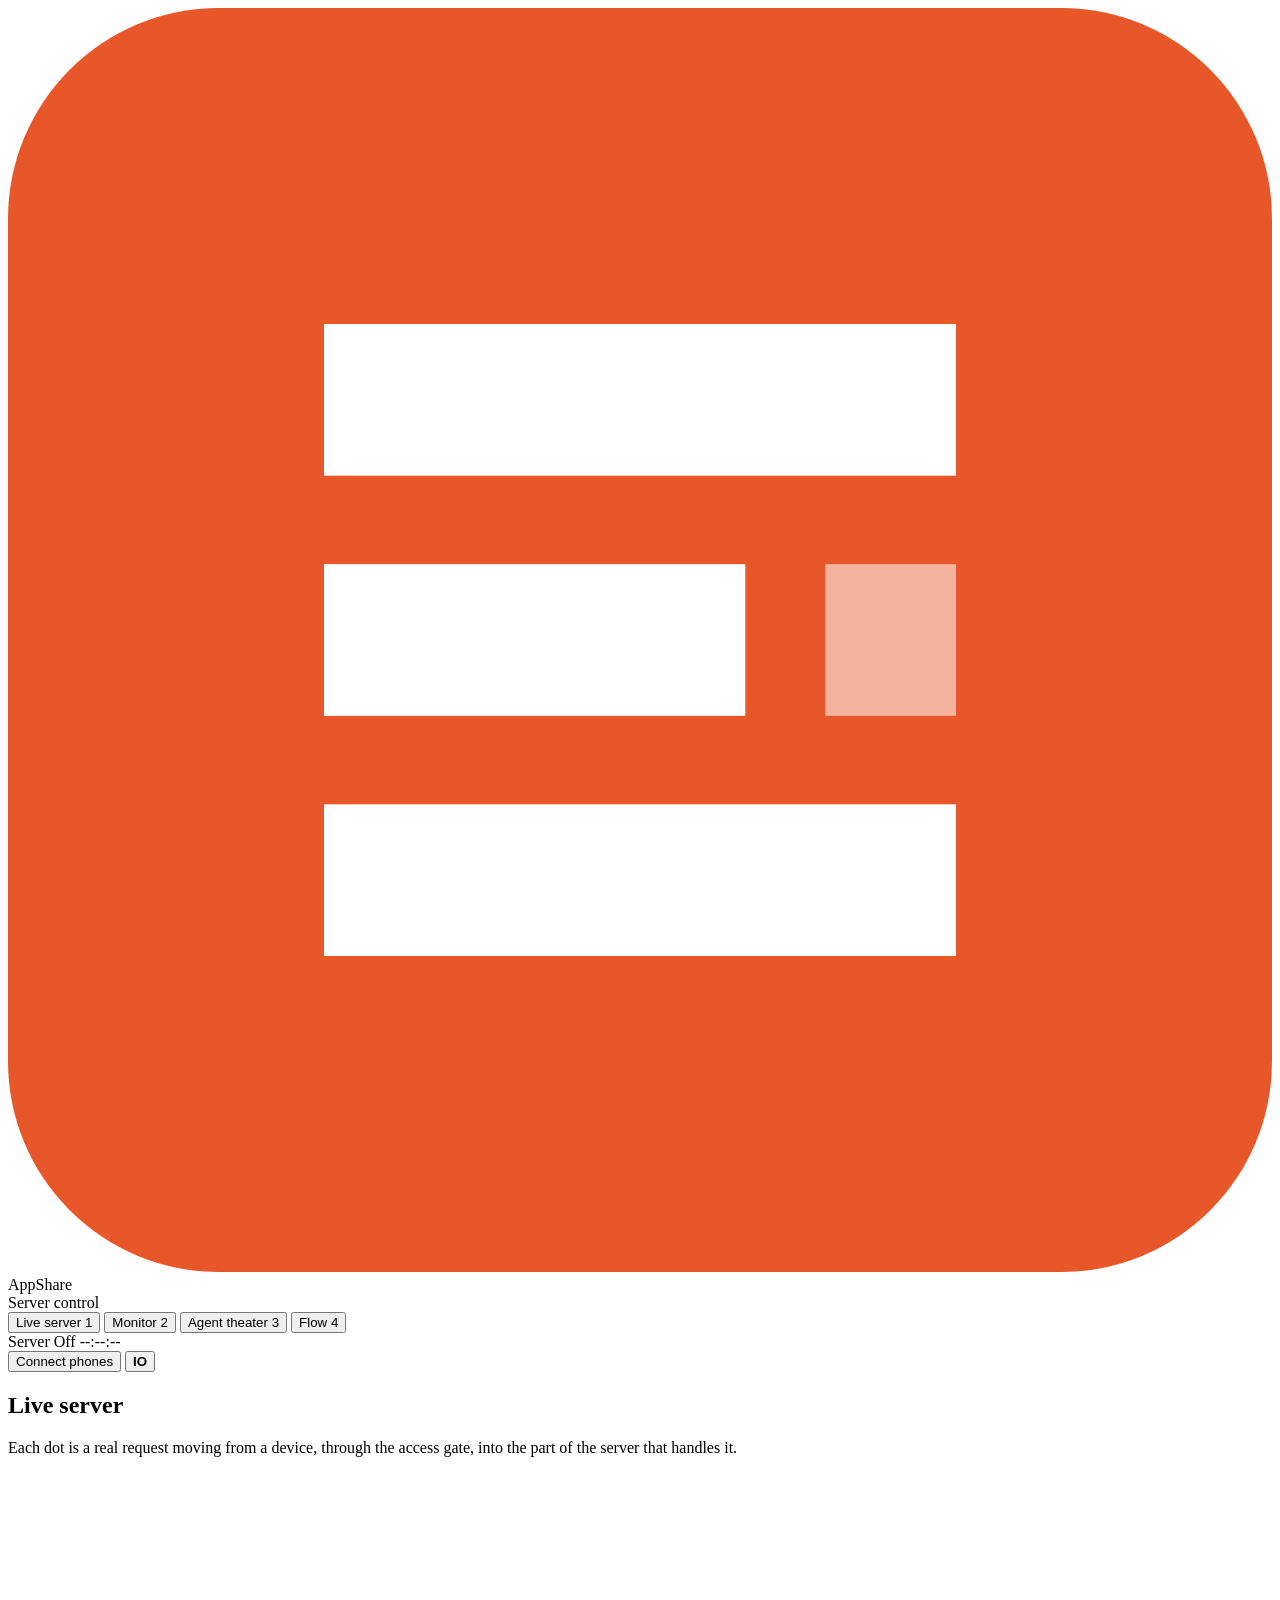
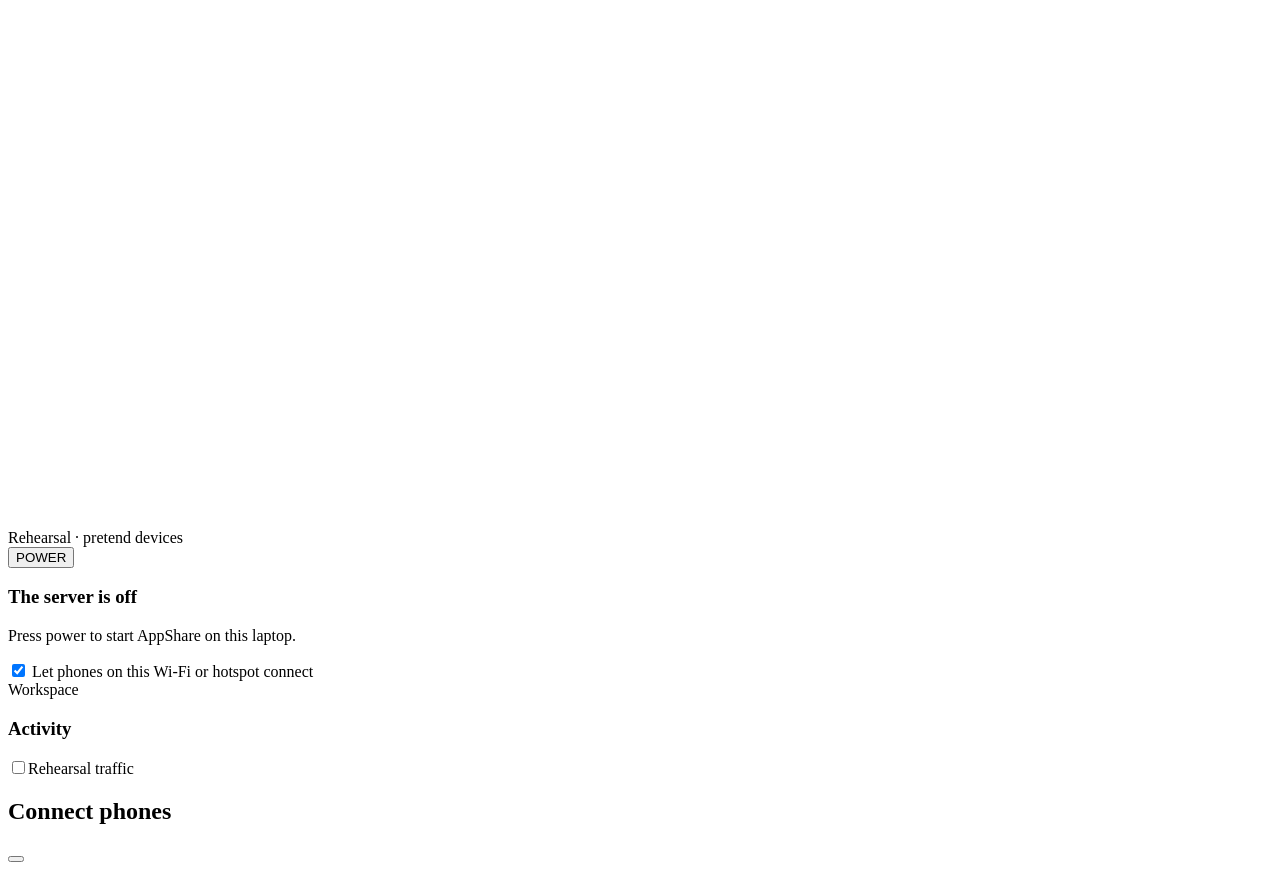
==== launcher/ui/index.html @ 38687da7 "Control Center: live server view and monitor Animated live server, monitor with traffic, devices, se" ====
<!doctype html>
<html lang="en">
<head>
  <meta charset="utf-8">
  <meta name="viewport" content="width=device-width, initial-scale=1">
  <title>AppShare Control Center</title>
  <link rel="icon" href="data:image/svg+xml,%3Csvg xmlns='http://www.w3.org/2000/svg' viewBox='0 0 32 32'%3E%3Crect width='32' height='32' rx='5' fill='%23e8572a'/%3E%3Crect x='8' y='8' width='16' height='4' fill='%23fff'/%3E%3Crect x='8' y='14' width='11' height='4' fill='%23fff'/%3E%3Crect x='8' y='20' width='16' height='4' fill='%23fff'/%3E%3C/svg%3E">
  <link rel="stylesheet" href="/ui/control.css?v=202611252223">
</head>
<body data-state="off">
  <header class="hdr">
    <div class="brand">
      <svg class="brand-mark" viewBox="0 0 30 30" aria-hidden="true">
        <rect width="30" height="30" rx="5" fill="#e8572a"/>
        <rect x="7.5" y="7.5" width="15" height="3.6" fill="#fff"/>
        <rect x="7.5" y="13.2" width="10" height="3.6" fill="#fff"/>
        <rect x="19.4" y="13.2" width="3.1" height="3.6" fill="#fff" opacity=".55"/>
        <rect x="7.5" y="18.9" width="15" height="3.6" fill="#fff"/>
      </svg>
      <div>
        <div class="brand-name">AppShare</div>
        <div class="brand-sub" id="brandSub">Server control</div>
      </div>
    </div>

    <nav class="modes" role="tablist" aria-label="Views">
      <button role="tab" data-mode="live" class="active">Live server <span class="k">1</span></button>
      <button role="tab" data-mode="monitor">Monitor <span class="k">2</span></button>
      <button role="tab" data-mode="agents">Agent theater <span class="k">3</span></button>
      <button role="tab" data-mode="flow">Flow <span class="k">4</span></button>
    </nav>

    <div class="hdr-right">
      <div class="readout" title="Server status">
        <span><i class="led state"></i><span class="ro-l">Server</span></span>
        <span class="ro-v" id="statusText">Off</span>
        <span class="ro-up" id="uptime">--:--:--</span>
      </div>
      <button class="btn ghost" id="connectBtn" title="Connect phones and settings" data-icon="qr">Connect phones</button>
      <button class="rocker" id="powerBtn" aria-label="Turn the server on" title="Power">
        <span class="rk-cap"><b class="rk-on">I</b><b class="rk-off">O</b></span>
      </button>
    </div>
  </header>

  <main>
    <!-- ============================================================ LIVE -->
    <section class="view" id="view-live">
      <div class="live-grid">
        <div class="panel">
          <div class="panel-head">
            <div>
              <h2>Live server</h2>
              <p class="sub">Each dot is a real request moving from a device, through the access gate, into the part of the server that handles it.</p>
            </div>
            <div class="legend" id="liveLegend"></div>
          </div>
          <div class="stage-wrap">
            <svg id="scene" viewBox="0 0 1280 660" role="img" aria-label="Illustration of the devices, the server and its parts"></svg>
            <div class="sim-note hidden" id="liveSimBadge"><span class="tag warn"><i class="mk tri"></i>Rehearsal · pretend devices</span></div>

            <div class="power-overlay" id="powerOverlay">
              <div class="po-card">
                <button class="keycap" id="bigPower" aria-label="Start the server">
                  <span class="kc-led"></span>
                  <span class="kc-top"><span data-icon="power"></span><span class="kc-l">POWER</span></span>
                </button>
                <div>
                  <h3 id="poTitle">The server is off</h3>
                  <p class="po-sub" id="poSub">Press power to start AppShare on this laptop.</p>
                  <label class="switch-row" id="lanRow">
                    <input type="checkbox" id="lanToggle" checked>
                    <span class="toggle"></span>
                    <span>Let phones on this Wi-Fi or hotspot connect</span>
                  </label>
                  <div id="poWs"><div class="ws-label">Workspace</div><div class="ws-pick" id="wsPick"></div></div>
                  <div class="po-key" id="poKey"></div>
                </div>
                <pre class="boot-log hidden" id="bootLog"></pre>
              </div>
            </div>
          </div>
          <div class="section-head">
            <h3>Activity</h3>
            <label class="mini-switch" title="Pretend devices, to rehearse the animation">
              <input type="checkbox" id="simToggle"><span class="toggle"></span>Rehearsal traffic
            </label>
          </div>
          <ol class="feed" id="ticker" aria-live="polite"></ol>
        </div>

        <aside class="live-side">
          <div class="panel" id="connectMini"></div>
          <div class="panel" id="serverCard"></div>
          <div class="panel" id="appsCard"></div>
        </aside>
      </div>
    </section>

    <!-- ============================================================ MONITOR -->
    <section class="view hidden" id="view-monitor"></section>

    <!-- ============================================================ AGENTS -->
    <section class="view hidden" id="view-agents"></section>

    <!-- ============================================================ FLOW -->
    <section class="view hidden" id="view-flow"></section>
  </main>

  <div class="modal-bg hidden" id="connectModal">
    <div class="modal" role="dialog" aria-modal="true" aria-labelledby="connectTitle">
      <div class="modal-head">
        <h2 id="connectTitle">Connect phones</h2>
        <button class="icon-btn" data-close aria-label="Close" data-icon="x"></button>
      </div>
      <div class="connect-body" id="connectBody"></div>
    </div>
  </div>

  <div class="toasts" id="toasts" aria-live="polite"></div>

  <script src="/ui/core.js?v=202611252223"></script>
  <script src="/ui/characters.js?v=202611252223"></script>
  <script src="/ui/live.js?v=202611252223"></script>
  <script src="/ui/monitor.js?v=202611252223"></script>
  <script src="/ui/theater.js?v=202611252223"></script>
  <script src="/ui/flow.js?v=202611252223"></script>
  <script src="/ui/sim.js?v=202611252223"></script>
  <script>CC.boot();</script>
</body>
</html>
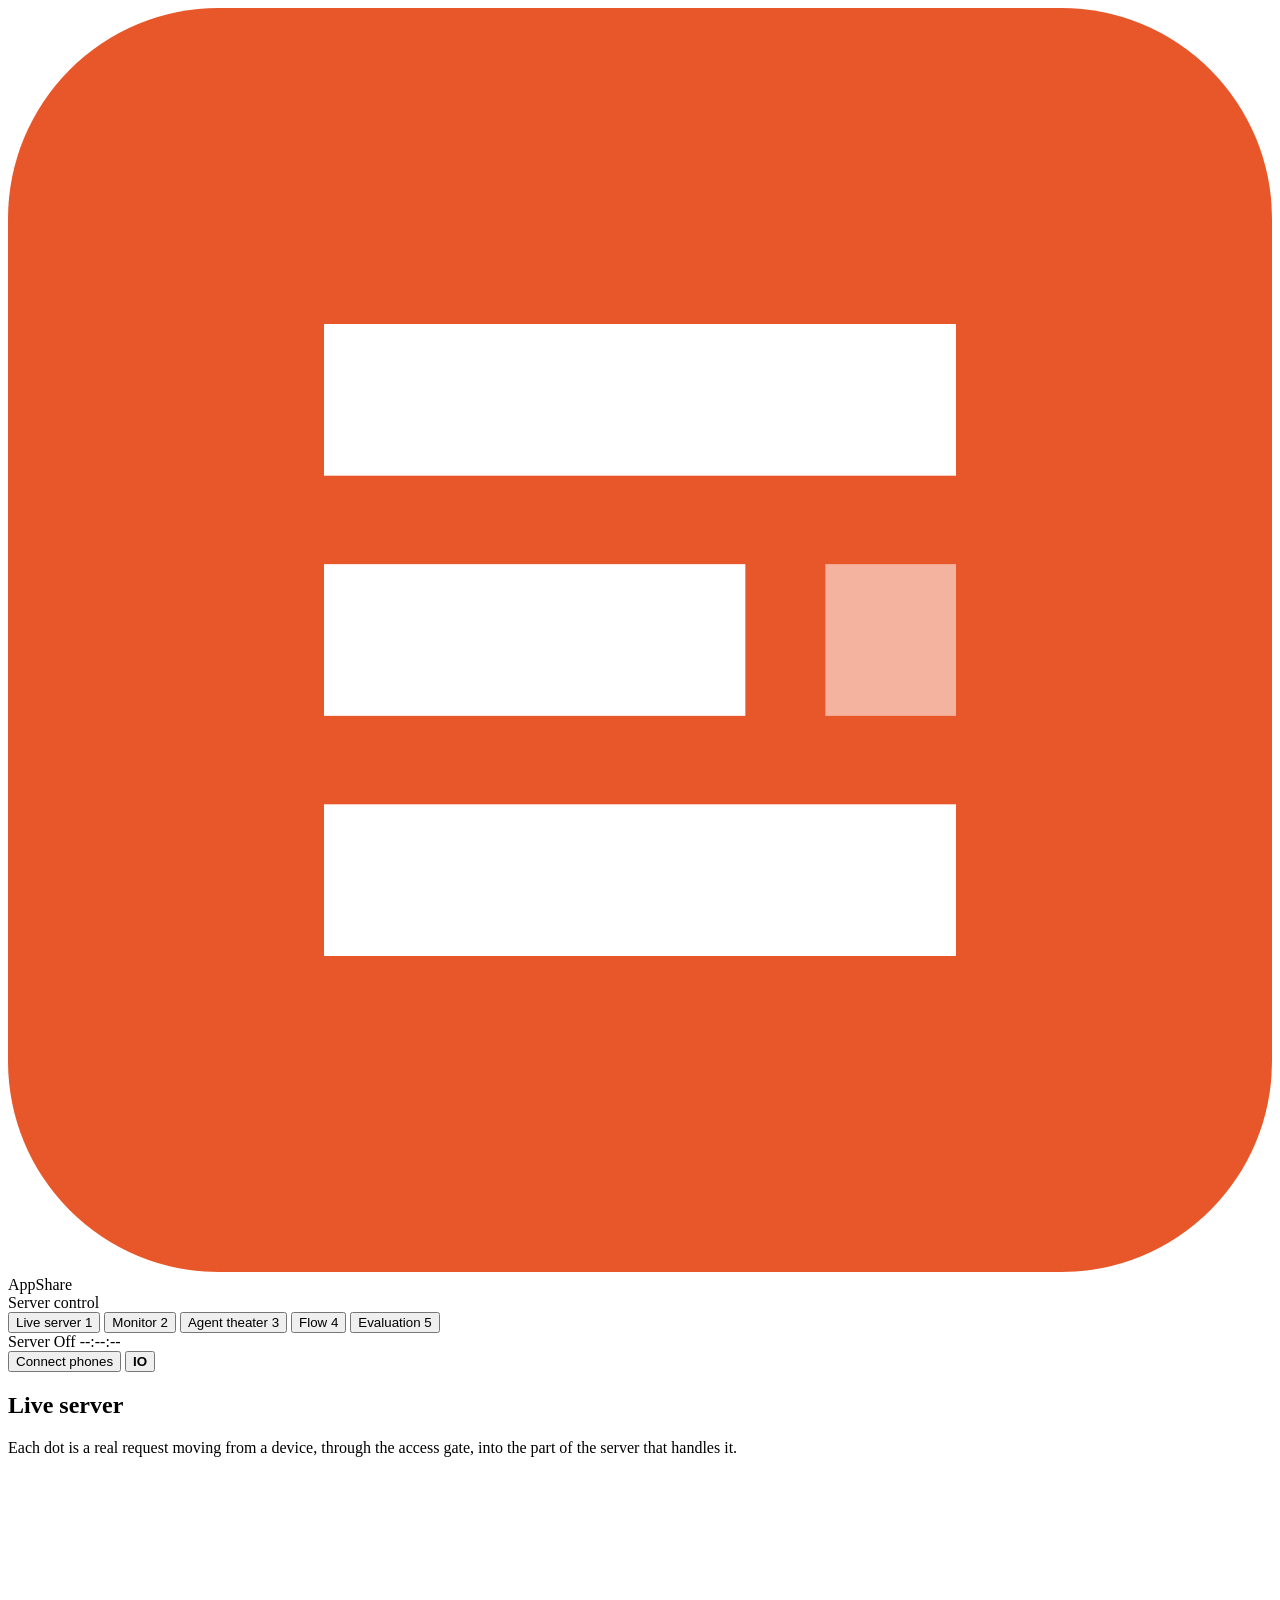
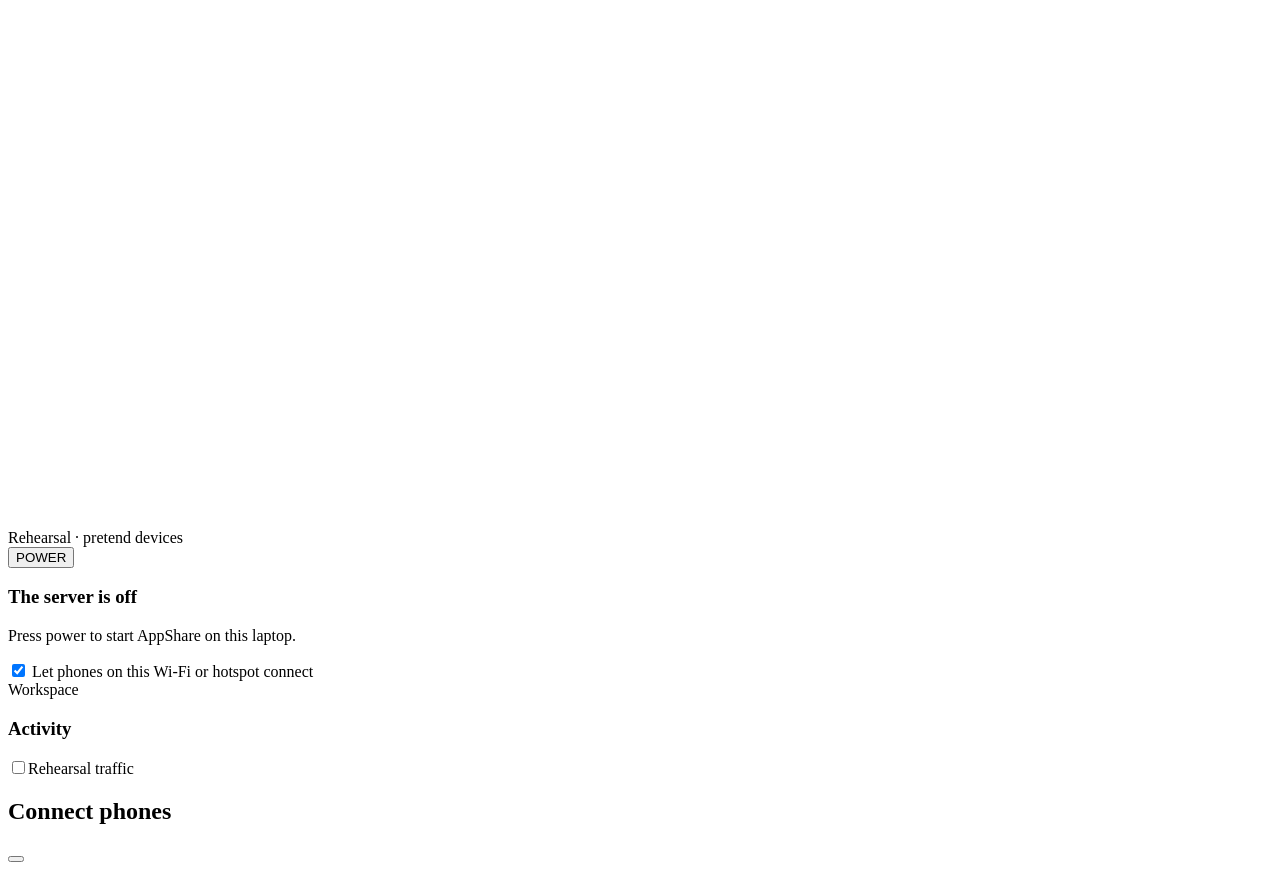
==== commit 3ac11b75: "Evaluation dashboard: every number with its evidence, reproduce, scoring audit, fingerprints, examin" ====
--- a/launcher/ui/index.html
+++ b/launcher/ui/index.html
@@ -5,7 +5,7 @@
   <meta name="viewport" content="width=device-width, initial-scale=1">
   <title>AppShare Control Center</title>
   <link rel="icon" href="data:image/svg+xml,%3Csvg xmlns='http://www.w3.org/2000/svg' viewBox='0 0 32 32'%3E%3Crect width='32' height='32' rx='5' fill='%23e8572a'/%3E%3Crect x='8' y='8' width='16' height='4' fill='%23fff'/%3E%3Crect x='8' y='14' width='11' height='4' fill='%23fff'/%3E%3Crect x='8' y='20' width='16' height='4' fill='%23fff'/%3E%3C/svg%3E">
-  <link rel="stylesheet" href="/ui/control.css?v=202611252223">
+  <link rel="stylesheet" href="/ui/control.css?v=202611270100">
 </head>
 <body data-state="off">
   <header class="hdr">
@@ -28,6 +28,7 @@
       <button role="tab" data-mode="monitor">Monitor <span class="k">2</span></button>
       <button role="tab" data-mode="agents">Agent theater <span class="k">3</span></button>
       <button role="tab" data-mode="flow">Flow <span class="k">4</span></button>
+      <button role="tab" data-mode="evaluation">Evaluation <span class="k">5</span></button>
     </nav>
 
     <div class="hdr-right">
@@ -105,6 +106,9 @@
 
     <!-- ============================================================ FLOW -->
     <section class="view hidden" id="view-flow"></section>
+
+    <!-- ============================================================ EVALUATION -->
+    <section class="view hidden" id="view-evaluation"></section>
   </main>
 
   <div class="modal-bg hidden" id="connectModal">
@@ -119,13 +123,14 @@
 
   <div class="toasts" id="toasts" aria-live="polite"></div>
 
-  <script src="/ui/core.js?v=202611252223"></script>
-  <script src="/ui/characters.js?v=202611252223"></script>
-  <script src="/ui/live.js?v=202611252223"></script>
-  <script src="/ui/monitor.js?v=202611252223"></script>
-  <script src="/ui/theater.js?v=202611252223"></script>
-  <script src="/ui/flow.js?v=202611252223"></script>
-  <script src="/ui/sim.js?v=202611252223"></script>
+  <script src="/ui/core.js?v=202611270100"></script>
+  <script src="/ui/characters.js?v=202611270100"></script>
+  <script src="/ui/live.js?v=202611270100"></script>
+  <script src="/ui/monitor.js?v=202611270100"></script>
+  <script src="/ui/theater.js?v=202611270100"></script>
+  <script src="/ui/flow.js?v=202611270100"></script>
+  <script src="/ui/evaluation.js?v=202611270100"></script>
+  <script src="/ui/sim.js?v=202611270100"></script>
   <script>CC.boot();</script>
 </body>
 </html>
